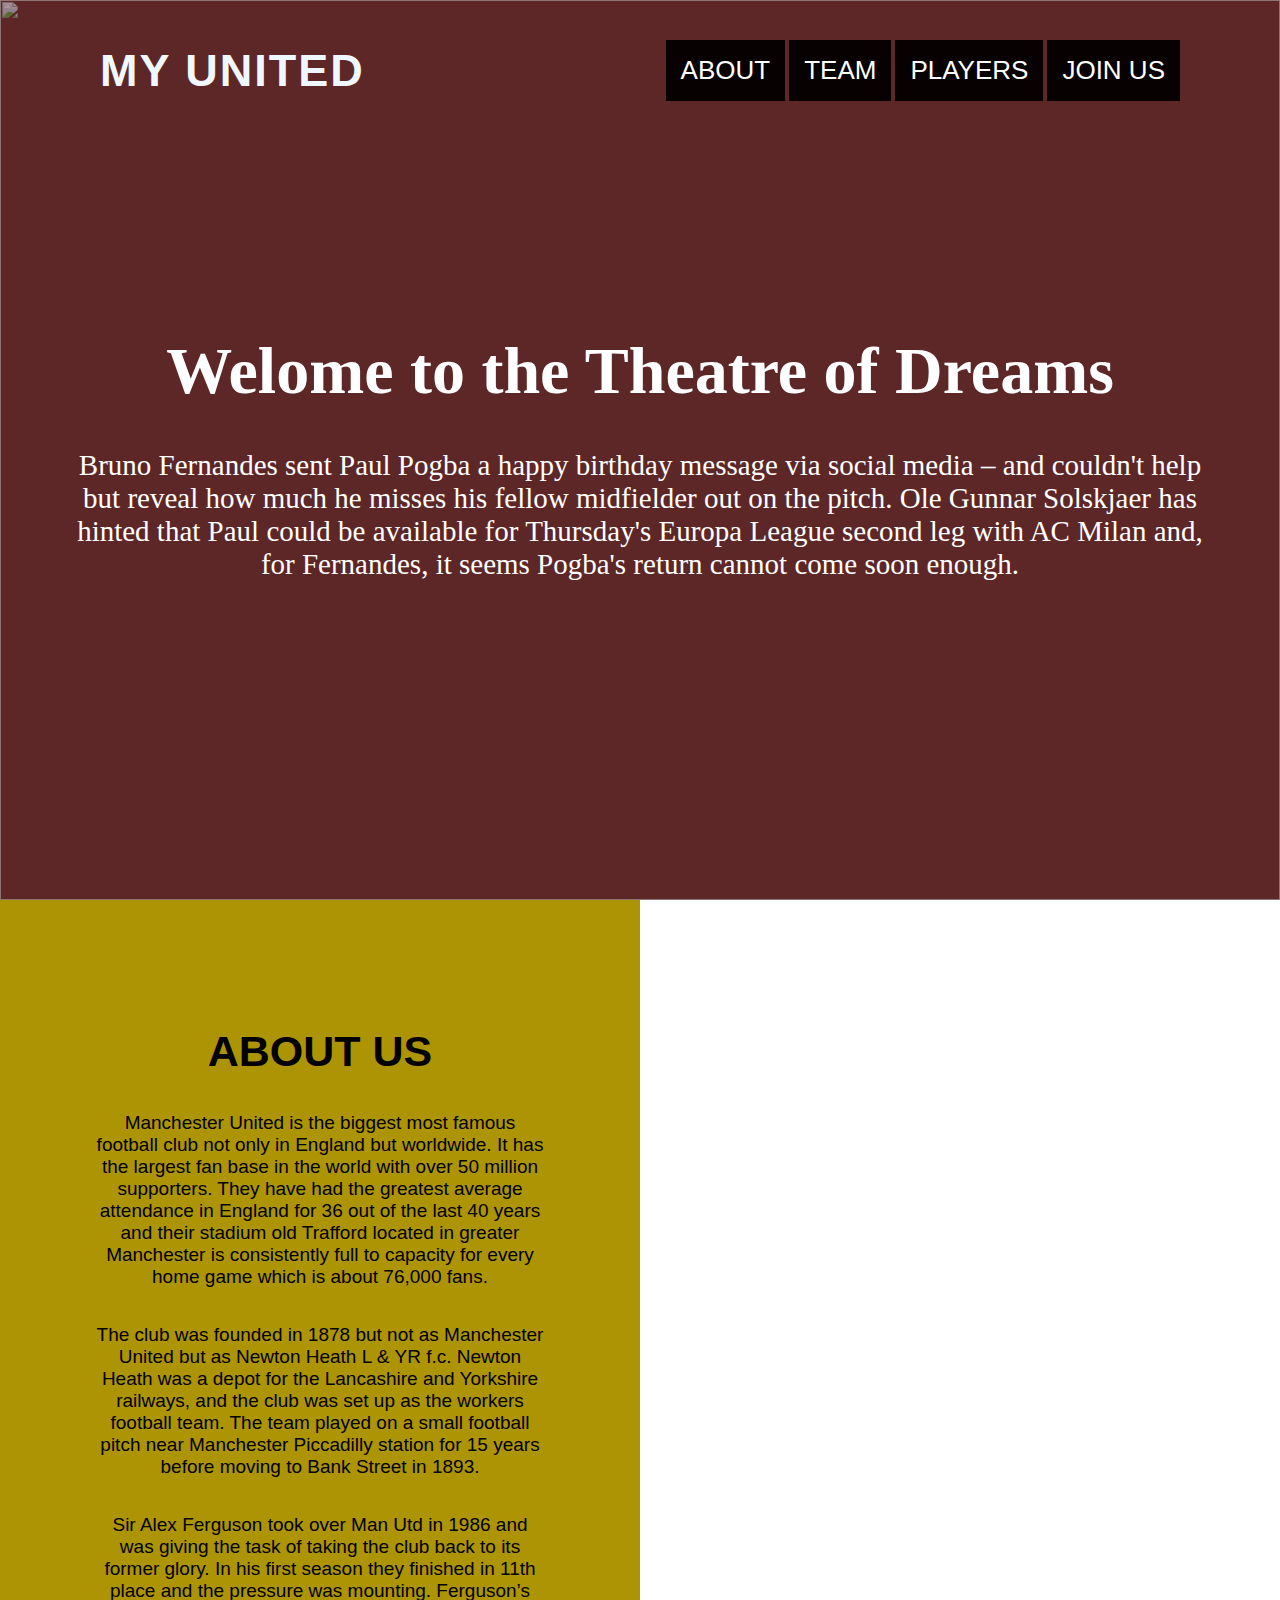
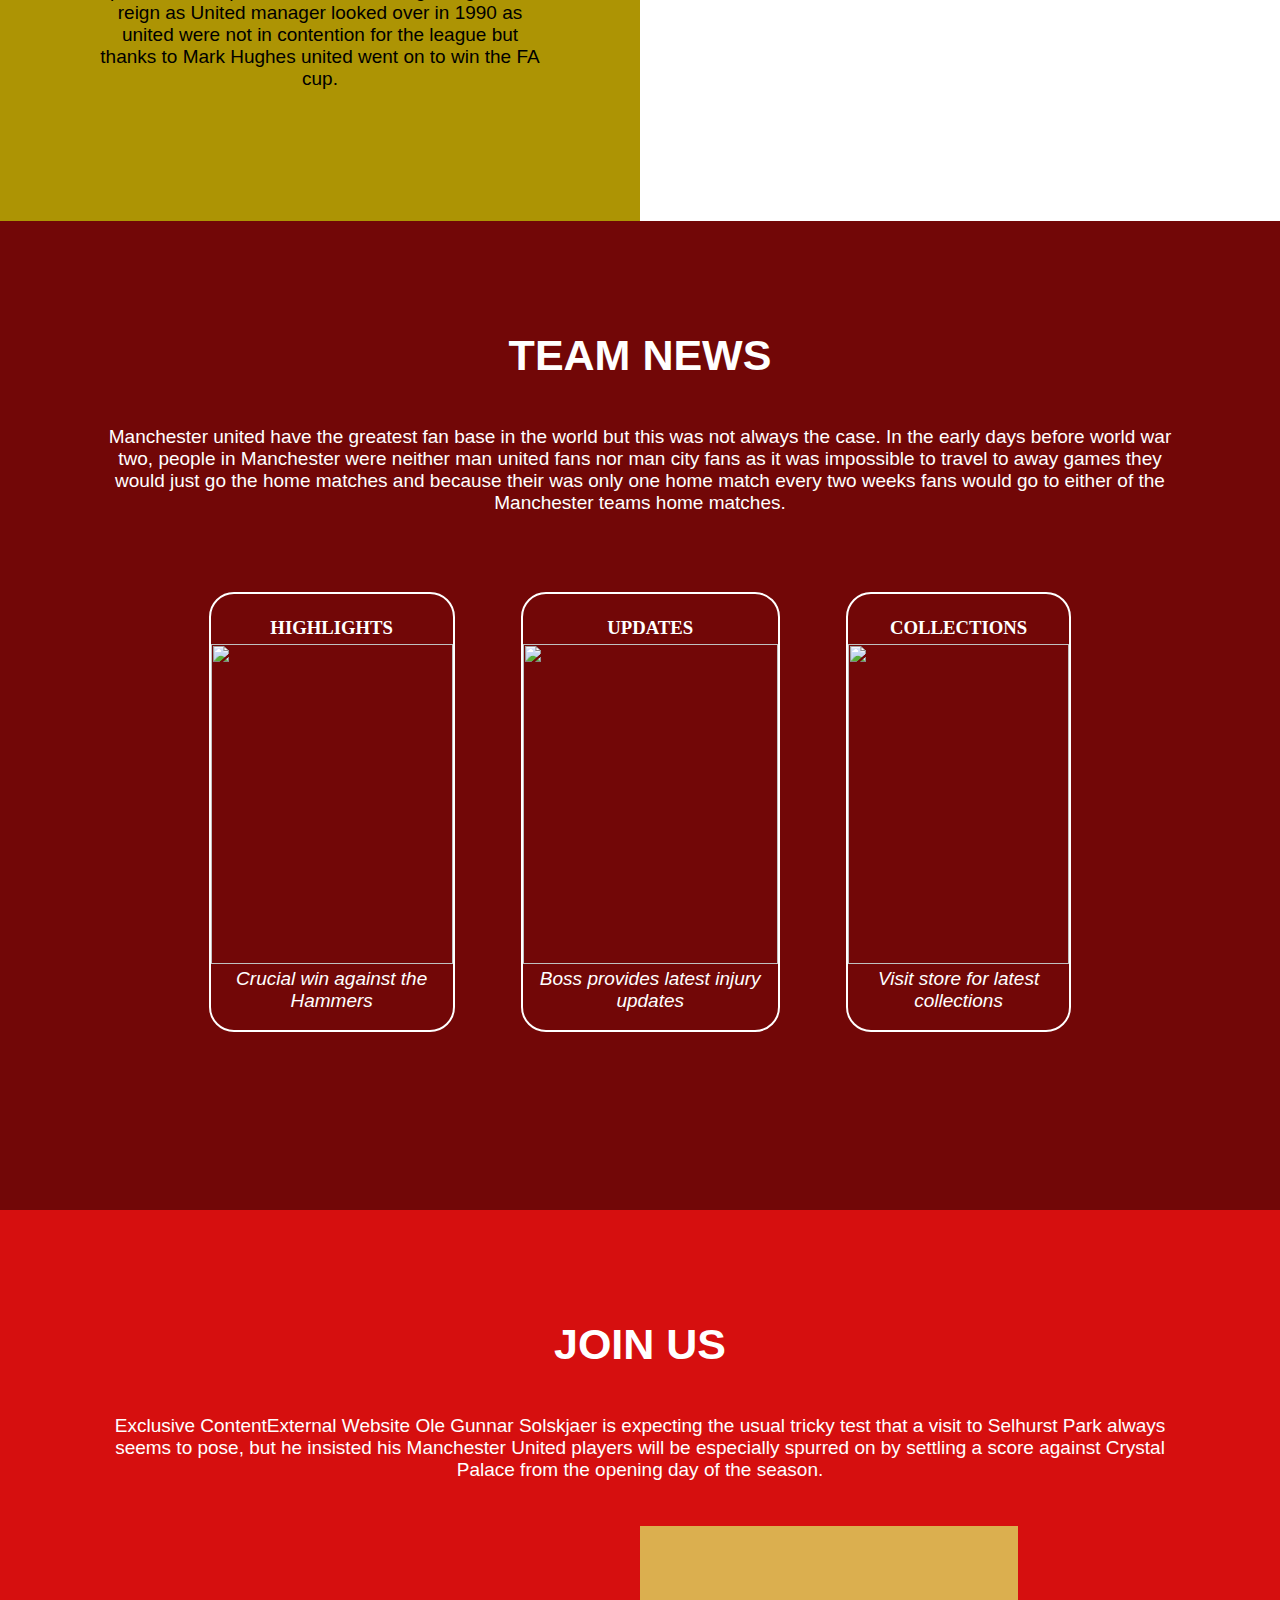
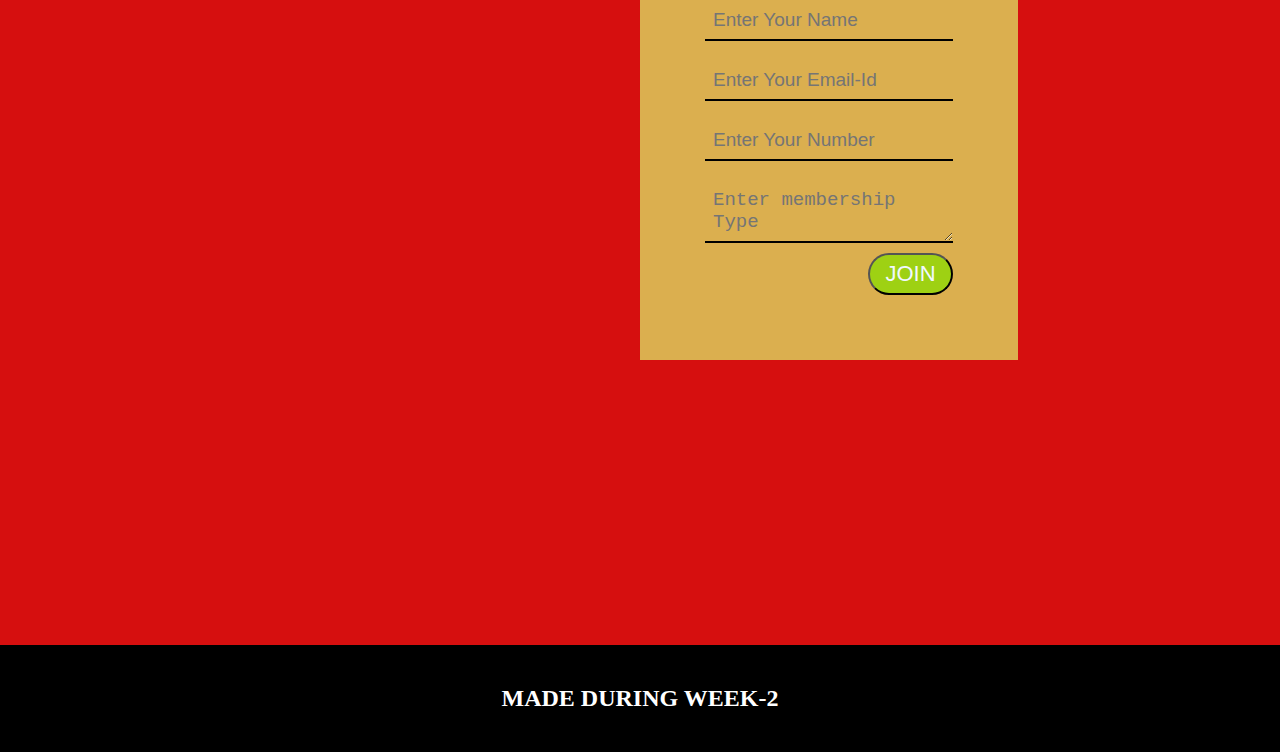
==== index.html @ 51025afa "Rename main.html to index.html" ====
<!DOCTYPE html>
<html lang="en" dir="ltr">
    <head>
        <meta charset="utf-8">
        <meta name="viewport" content="width=device-width, initial-scale=1.0">
        <title>Manchester United</title>

        <link rel="stylesheet" href="./action.css">
    </head>



    <body>



    
        <div class="d1">   


            <img src="https://wallpaperaccess.com/full/1087337.jpg" alt="" >

            <div class="top" id="top1">


                <a href="#" class="l1">MY   UNITED</a>
                <ul id="ul1">
                    <li><a class="xx" href="#pg2">ABOUT</a></li>
                    <li><a href="#pg3">TEAM</a></li>
                    <li><a href="#">PLAYERS</a></li>
                    <li><a href="#pg4">JOIN US</a></li>
                </ul>

            </div>

            <div class="p1body">

                <h2>Welome to the Theatre of Dreams</h2> <br>
                <p>Bruno Fernandes sent Paul Pogba a happy birthday message via social media – and couldn't help but reveal how much he misses his fellow midfielder out on the pitch. Ole Gunnar Solskjaer has hinted that Paul could be available for Thursday's Europa League second leg with AC Milan and, for Fernandes, it seems Pogba's return cannot come soon enough.</p>
            </div>
        
        
        </div>


        <section class="page2" id="pg2">

            <div class="about">
                <h2>ABOUT US</h2><br><br>
                <p>Manchester United is the biggest most famous football club not only in England but worldwide. It has the largest fan base in the world with over 50 million supporters. They have had the greatest average attendance in England for 36 out of the last 40 years and their stadium old Trafford located in greater Manchester is consistently full to capacity for every home game which is about 76,000 fans. </p>
                <br><br>
                <p>The club was founded in 1878 but not as Manchester United but as Newton Heath L & YR f.c. Newton Heath was a depot for the Lancashire and Yorkshire railways, and the club was set up as the workers football team. The team played on a small football pitch near Manchester Piccadilly station for 15 years before moving to Bank Street in 1893. </p>
                <br><br>
                <p>Sir Alex Ferguson took over Man Utd in 1986 and was giving the task of taking the club back to its former glory. In his first season they finished in 11th place and the pressure was mounting. Ferguson’s reign as United manager looked over in 1990 as united were not in contention for the league but thanks to Mark Hughes united went on to win the FA cup. </p>
                <br><br>
            </div>
            <img src="https://wallpaperaccess.com/full/2370312.jpg" alt="">




        </section>



        <section class="page3" id="pg3">

            <h2>TEAM NEWS</h2><br><br>

            <p>Manchester united have the greatest fan base in the world but this was not always the case. In the early days before world war two, people in Manchester were neither man united fans nor man city fans as it was impossible to travel to away games they would just go the home matches and because their was only one home match every two weeks fans would go to either of the Manchester teams home matches.</p>

            <div class="container">
                <div class="card">

                    <h3>HIGHLIGHTS</h3>

                    <img src="https://assets.manutd.com/AssetPicker/images/0/0/14/201/969107/IMG_3793_20210314829368111615761322622_thumb.jpg" alt="">

                    <p><i>Crucial win against the Hammers</i></p>

                </div>

                <div class="card">

                    <h3>UPDATES</h3>

                    <img src="https://assets.manutd.com/AssetPicker/images/0/0/14/201/969205/MUFC_v_WHU_145_copy_21615760032145_thumb.jpg
                    " alt="">

                    <p><i>Boss provides latest injury updates</i></p>

                </div>

                <div class="card">

                    <h3>COLLECTIONS</h3>

                    <img src="https://assets.manutd.com/AssetPicker/images/0/0/14/192/966876/UnitedBriefing3March_11614704334159_thumb.jpg
                    " alt="">

                    <p><i>Visit store for latest collections</i></p>

                </div>
            </div>






        </section>




        <section class="page4" id="pg4"> 

            <h2>JOIN US</h2><br><br>
            <p>Exclusive ContentExternal Website Ole Gunnar Solskjaer is expecting the usual tricky test that a visit to Selhurst Park always seems to pose, but he insisted his Manchester United players will be especially spurred on by settling a score against Crystal Palace from the opening day of the season.</p>

            <div class="page4-div">
                <img src="https://i.pinimg.com/originals/77/a5/60/77a560fea9b616d5882d2d8f8c673c8d.jpg"  alt="">
                <form action="">
                    <input type="text" placeholder="Enter Your Name">
                    <input type="email" placeholder="Enter Your Email-Id">
                    <input type="Number" placeholder="Enter Your Number">
                    <!-- <input type="text" placeholder="Enter Your Name"> -->
                    <textarea placeholder="Enter membership Type"></textarea>
                    <button>JOIN</button>

                </form>
            
               
            </div>
        
        
        
        
        </section>

        <div class="footer">
            <h2>MADE DURING WEEK-2</h2>
        </div>




    </body>
</html>
---- action.css ----
*{
    margin: 0%;
    padding: 0%;
    box-sizing: border-box;
}

html{
    /* scroll-behavior: smooth; */
    overflow-y: scroll; 
    scroll-behavior: smooth;
    scroll-snap-type: y mandatory;
}
/* body{
    overflow: hidden;
} */


.d1{
    height: 100vh;
    width: 100%;
    position: relative;
    background: rgb(94, 39, 39);
}

.d1 img
{
    width: 100%;
    height:100vh;
    position: absolute;
    top: 0px;
    left: 0px;
    opacity: 0.5;
}


.top{
    position: absolute;
    padding: 40px 100px;
    top: 0;
    left: 0;
    align-items: center;
    justify-content: space-between;
    width: 100%;
    display: flex;
    
}

/* .top a{
    color: aliceblue;
    text-decoration: none;
    font-size: 35px;
    font-family: 'Lucida Sans', 'Lucida Sans Regular', 'Lucida Grande', 'Lucida Sans Unicode', Geneva, Verdana, sans-serif;
} */

.l1{
    font-size: 45px;
    font-weight: 600;
    color: aliceblue;
    text-decoration: none;
    font-family: 'Segoe UI', Tahoma, Geneva, Verdana, sans-serif;
    font-weight: bolder;
    letter-spacing: 2px;
}

.top ul li{
    /* color: white; */
    text-decoration: none;
    display: inline-block;
    font-size: 26px;
    font-family: Verdana, Geneva, Tahoma, sans-serif;
    padding: 15px;
    cursor:pointer;
    background-color: rgb(7, 1, 1);
    position: relative;
}

.top ul li::after{
    content: "";
    width: 0;
    height: 4px;
    background: yellow;
    position: absolute;
    bottom: 0;
    left: 0;
    transition: 0.4s ease;
}

.top ul li:hover::after{
    width: 100%;
}

.top ul li a{
    color: white;
    text-decoration: none;
    /* background-color: black;
    padding: 30%; */
}

.p1body{
    color: white;
    position: absolute;
    text-align: center;
    top: 37%;
    
    max-width: 100%;
    font-size: 35px;
    padding: 0 5%;
}


.p1body h2{
    font-size: 66px;
}

.p1body p{
    font-size: 29px;
}

.page2{

    display: flex;
    flex-direction: row;
}

.page2 img , .about{
    width: 50%;
}
.about{
    background-color: rgb(173, 148, 4);
    text-align: center;
    padding: 95px;
    text-align: center;
}

.about h2{
    margin-top:32px;
    font-size: 43px;
    font-family: 'Gill Sans', 'Gill Sans MT', Calibri, 'Trebuchet MS', sans-serif;

}
.about p{
    font-size: 19px;
    font-family: 'Segoe UI', Tahoma, Geneva, Verdana, sans-serif;
}

.page3{
    background-color: rgb(114, 7, 7);
    color: white;
    padding: 100px;
    text-align: center;
}


.page3 h2{
    margin-top:32px;
    font-size: 43px;
    font-family: 'Gill Sans', 'Gill Sans MT', Calibri, 'Trebuchet MS', sans-serif;
    margin: 10px 0;

}
.page3 p{
    font-size: 19px;
    font-family: 'Segoe UI', Tahoma, Geneva, Verdana, sans-serif;
}

.container{
    width: 86%;
    margin: 45px auto;
    display: flex;
    flex-direction: row;
    justify-content: space-between;
    cursor: pointer;
    
}
.card{
    border:2px solid white ;
    border-radius: 25px;
    margin: 33px;
    padding: 18px 0;
    transition: 0.5s ease;

    
}
.container :hover{
    background: rgb(247, 44, 44);
}


.card img{
    width: 100%;
    height: 320px;
}

.card h3{
    padding top: 0px;
    padding: 5px;
}

.page4{
    background: rgb(214, 15, 15);
    padding: 100px;
    text-align: center;
    color: white;
    height: 115vh;
}
.page4-div{
    display: flex;
    width: 70%;
    margin: 45px auto;

}

.page4-div img{
    width: 75%;
}
form{
    display: flex;
    flex-direction: column;
    width: 50%;
    background-color: rgb(219, 175, 79);
    padding: 65px;
}

form input,form textarea{
    margin: 10px 0;
    background-color: rgb(219, 175, 79);
    padding: 8px;
    text-decoration: none;
    outline: none;
    border: none;
    font-size: 19px;
    border-bottom: 2px solid black;
}
form button {
    cursor: pointer;
    /* height: 36px; */
    border-radius: 22px;
    background-color: rgb(158, 209, 19);
    color: aliceblue;
    font-size: 22px;
    padding: 6px 12px;
    margin-left: auto;
    width: 85px;
    transition: 0.4s ease;
    
}
form button:hover{
    /* opacity: 1.2%; */
    outline: 0;
    border: none;
    background: black;
}


.page4 h2{
    margin-top:-12px;
    font-size: 43px;
    font-family: 'Gill Sans', 'Gill Sans MT', Calibri, 'Trebuchet MS', sans-serif;
    margin: 10px 0;

}
.page4 p{
    font-size: 19px;
    font-family: 'Segoe UI', Tahoma, Geneva, Verdana, sans-serif;
}
.footer{
    background: black;
    color: white;
    padding: 40px 20%;
    text-align: center;
}

@media only screen and (max-width: 700px) and (min-width: 200px)
{
    .top ul{
        display: none;
    }

    .top a{
        margin: 0 auto;
    }
    

    

    .p1body{
        top: 20%;
    }

    .p1body h2{
        font-size: 36px;
        margin-bottom: 20;
    }

    .p1body p{
        font-size: 18px;
    }

    .page2{
        flex-direction: column;
        /* margin-right: 0%; */
    }
    #ul1{
        display: none;
    }

    .page2 img, .about{
        width: 100%;
    }

    .about{
        padding: 10px;
    }

    .page2{
        padding: 15px;
    }

    .container{
        flex-direction: column;
    }
    .card{
        margin: 1px;
        margin-bottom: 20px;
    }

    .page4{
        padding: 15px 10px;
        /* margin-bottom: 2px; */
    }
    .page4-div{ 
        padding-bottom:18px: ;
        flex-direction: column;
    }
    .page4-div img,form{
        width: 100%;
    }
    .page4-div form{
        height: 41.2vh;
        padding: 15px;
        margin-bottom: 14px;
    }
    .page4-div img{
        height: 30vh;
    }
    .footer{
        margin-bottom: 0px;
        padding: 5px;
    }
}
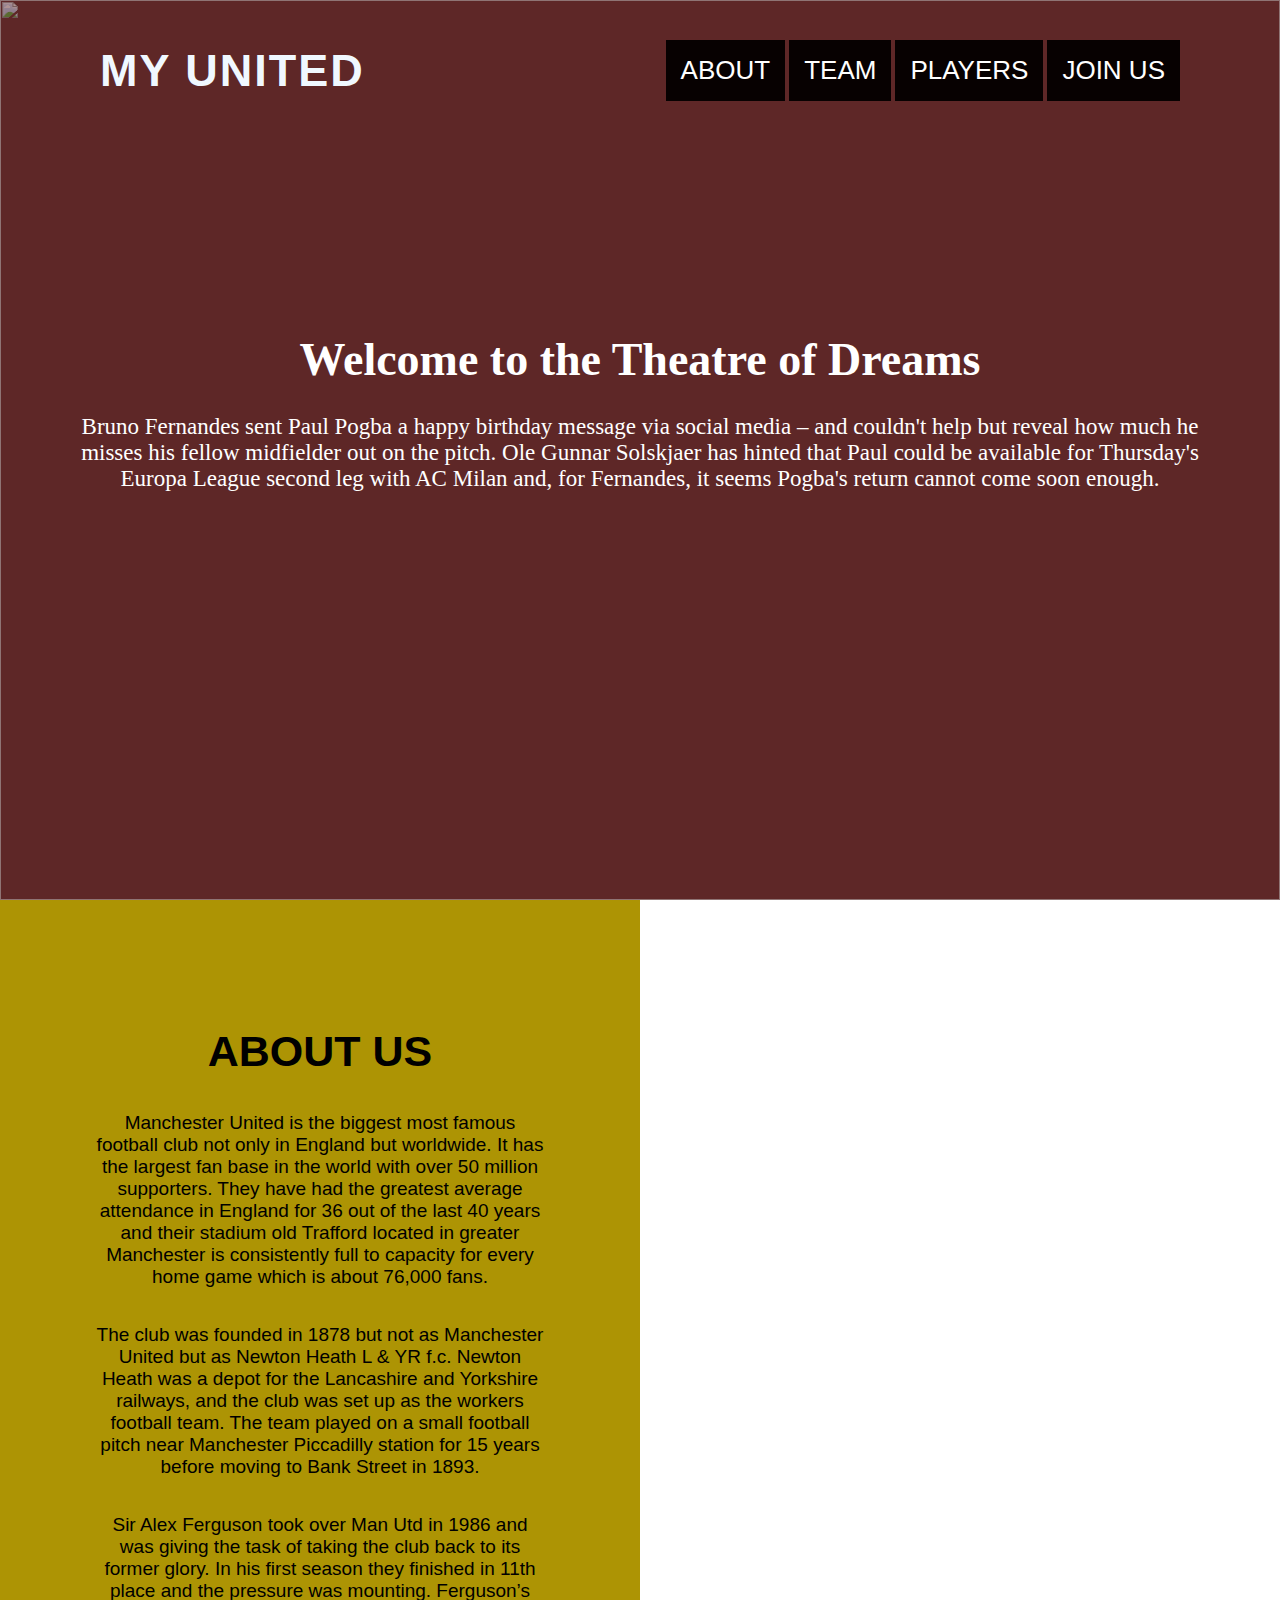
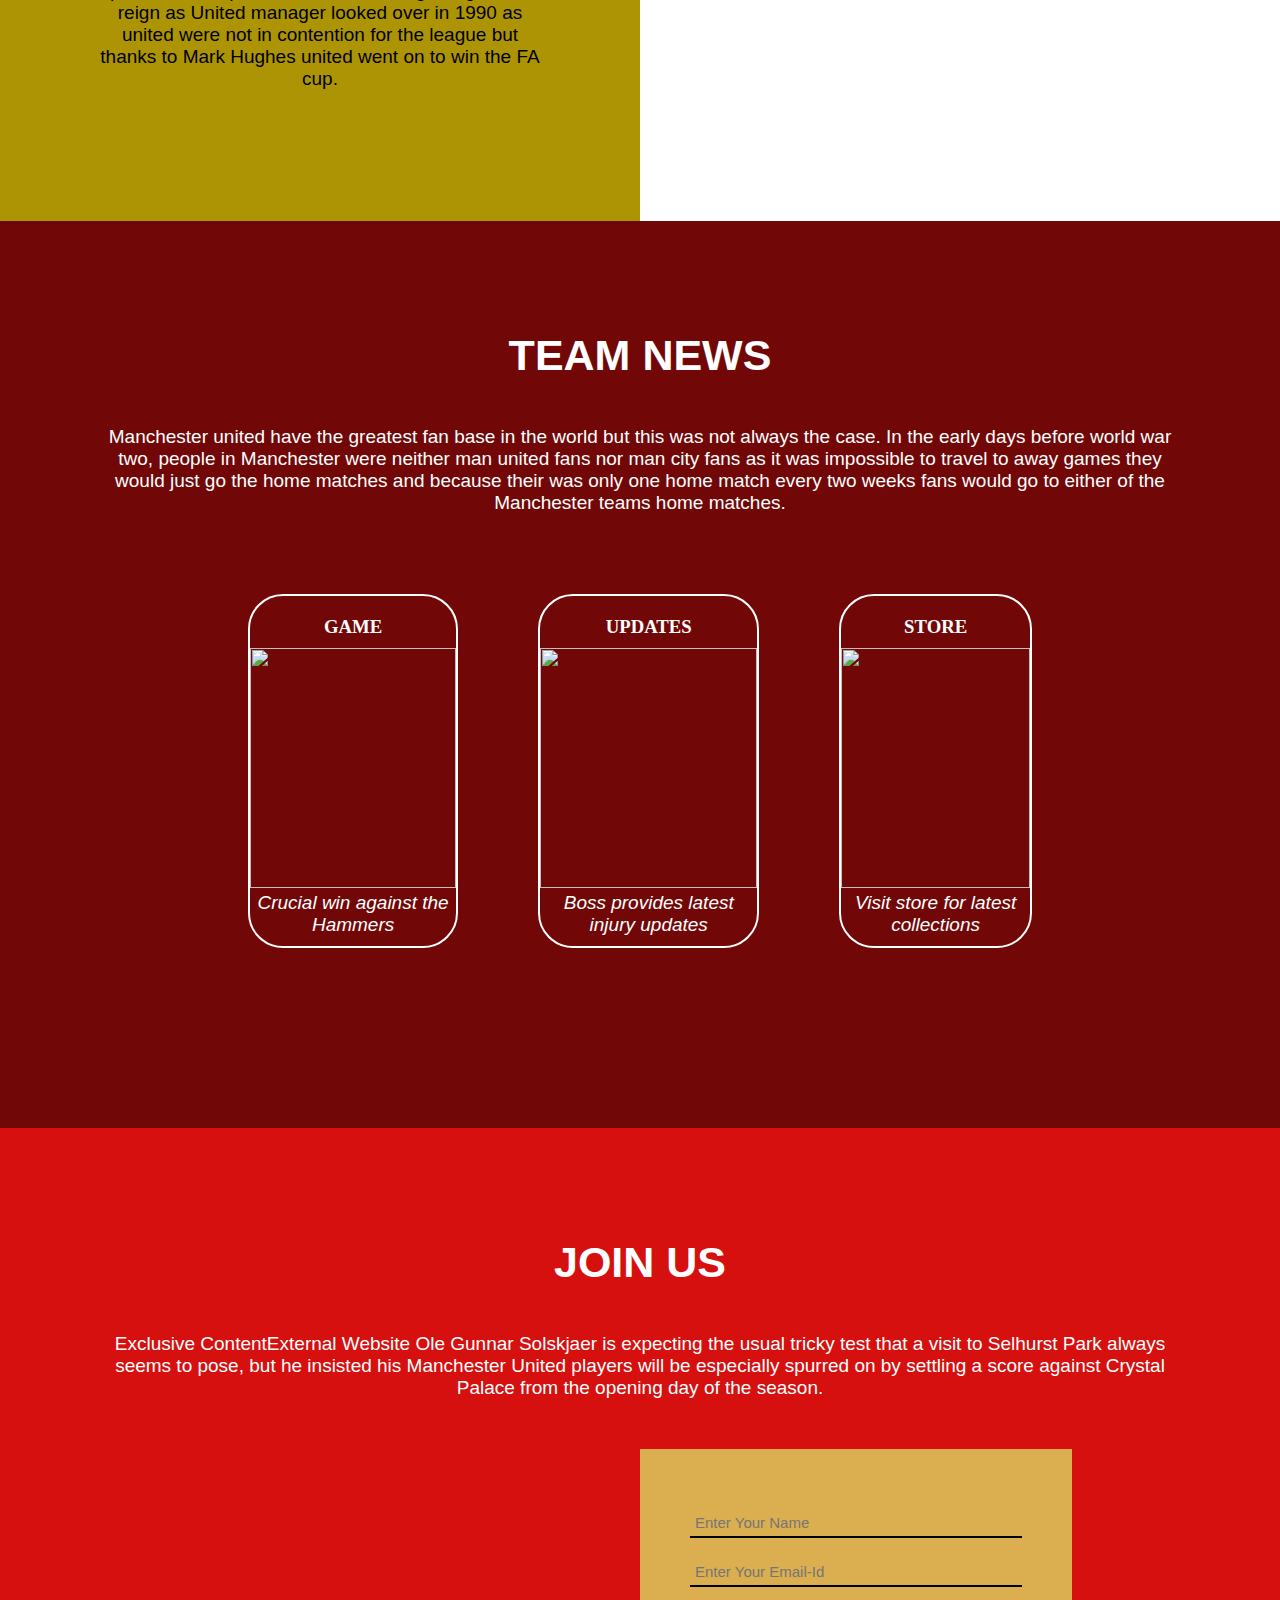
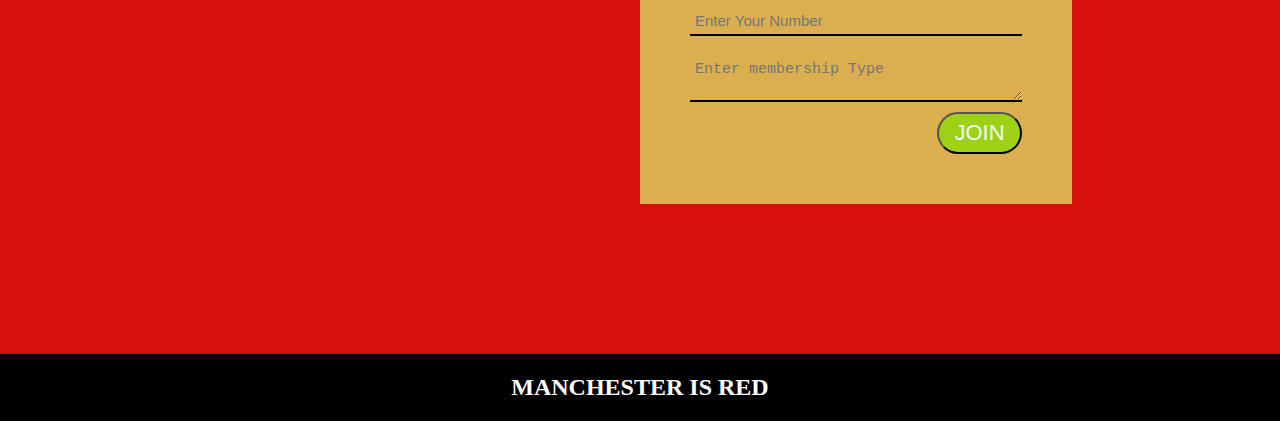
==== commit 4e279971: "FinalEDIT" ====
--- a/index.html
+++ b/index.html
@@ -1,149 +1,169 @@
 <!DOCTYPE html>
 <html lang="en" dir="ltr">
-    <head>
-        <meta charset="utf-8">
-        <meta name="viewport" content="width=device-width, initial-scale=1.0">
-        <title>Manchester United</title>
 
-        <link rel="stylesheet" href="./action.css">
-    </head>
+<head>
+    <meta charset="utf-8">
+    <meta name="viewport" content="width=device-width, initial-scale=1.0">
+    <title>Manchester United</title>
+
+    <link rel="stylesheet" href="./action.css">
+</head>
 
 
 
-    <body>
-
-
-
-    
-        <div class="d1">   
-
-
-            <img src="https://wallpaperaccess.com/full/1087337.jpg" alt="" >
-
-            <div class="top" id="top1">
-
-
-                <a href="#" class="l1">MY   UNITED</a>
-                <ul id="ul1">
-                    <li><a class="xx" href="#pg2">ABOUT</a></li>
-                    <li><a href="#pg3">TEAM</a></li>
-                    <li><a href="#">PLAYERS</a></li>
-                    <li><a href="#pg4">JOIN US</a></li>
-                </ul>
-
-            </div>
-
-            <div class="p1body">
-
-                <h2>Welome to the Theatre of Dreams</h2> <br>
-                <p>Bruno Fernandes sent Paul Pogba a happy birthday message via social media – and couldn't help but reveal how much he misses his fellow midfielder out on the pitch. Ole Gunnar Solskjaer has hinted that Paul could be available for Thursday's Europa League second leg with AC Milan and, for Fernandes, it seems Pogba's return cannot come soon enough.</p>
-            </div>
-        
-        
-        </div>
-
-
-        <section class="page2" id="pg2">
-
-            <div class="about">
-                <h2>ABOUT US</h2><br><br>
-                <p>Manchester United is the biggest most famous football club not only in England but worldwide. It has the largest fan base in the world with over 50 million supporters. They have had the greatest average attendance in England for 36 out of the last 40 years and their stadium old Trafford located in greater Manchester is consistently full to capacity for every home game which is about 76,000 fans. </p>
-                <br><br>
-                <p>The club was founded in 1878 but not as Manchester United but as Newton Heath L & YR f.c. Newton Heath was a depot for the Lancashire and Yorkshire railways, and the club was set up as the workers football team. The team played on a small football pitch near Manchester Piccadilly station for 15 years before moving to Bank Street in 1893. </p>
-                <br><br>
-                <p>Sir Alex Ferguson took over Man Utd in 1986 and was giving the task of taking the club back to its former glory. In his first season they finished in 11th place and the pressure was mounting. Ferguson’s reign as United manager looked over in 1990 as united were not in contention for the league but thanks to Mark Hughes united went on to win the FA cup. </p>
-                <br><br>
-            </div>
-            <img src="https://wallpaperaccess.com/full/2370312.jpg" alt="">
+<body>
 
 
 
 
-        </section>
+    <div class="d1">
+
+
+        <img src="https://wallpaperaccess.com/full/1087337.jpg" alt="">
+
+        <div class="top" id="top1">
+
+
+            <a href="#" class="l1">MY UNITED</a>
+            <ul id="ul1">
+                <li><a class="xx" href="#pg2">ABOUT</a></li>
+                <li><a href="#pg3">TEAM</a></li>
+                <li><a href="#">PLAYERS</a></li>
+                <li><a href="#pg4">JOIN US</a></li>
+            </ul>
+
+        </div>
+
+        <div class="p1body">
+
+            <h2>Welcome to the Theatre of Dreams</h2> <br>
+            <p>Bruno Fernandes sent Paul Pogba a happy birthday message via social media – and couldn't help but reveal
+                how much he misses his fellow midfielder out on the pitch. Ole Gunnar Solskjaer has hinted that Paul
+                could be available for Thursday's Europa League second leg with AC Milan and, for Fernandes, it seems
+                Pogba's return cannot come soon enough.</p>
+        </div>
+
+
+    </div>
+
+
+    <section class="page2" id="pg2">
+
+        <div class="about">
+            <h2>ABOUT US</h2><br><br>
+            <p>Manchester United is the biggest most famous football club not only in England but worldwide. It has the
+                largest fan base in the world with over 50 million supporters. They have had the greatest average
+                attendance in England for 36 out of the last 40 years and their stadium old Trafford located in greater
+                Manchester is consistently full to capacity for every home game which is about 76,000 fans. </p>
+            <br><br>
+            <p>The club was founded in 1878 but not as Manchester United but as Newton Heath L & YR f.c. Newton Heath
+                was a depot for the Lancashire and Yorkshire railways, and the club was set up as the workers football
+                team. The team played on a small football pitch near Manchester Piccadilly station for 15 years before
+                moving to Bank Street in 1893. </p>
+            <br><br>
+            <p>Sir Alex Ferguson took over Man Utd in 1986 and was giving the task of taking the club back to its former
+                glory. In his first season they finished in 11th place and the pressure was mounting. Ferguson’s reign
+                as United manager looked over in 1990 as united were not in contention for the league but thanks to Mark
+                Hughes united went on to win the FA cup. </p>
+            <br><br>
+        </div>
+        <img src="https://wallpaperaccess.com/full/2370312.jpg" alt="">
 
 
 
-        <section class="page3" id="pg3">
 
-            <h2>TEAM NEWS</h2><br><br>
+    </section>
 
-            <p>Manchester united have the greatest fan base in the world but this was not always the case. In the early days before world war two, people in Manchester were neither man united fans nor man city fans as it was impossible to travel to away games they would just go the home matches and because their was only one home match every two weeks fans would go to either of the Manchester teams home matches.</p>
 
-            <div class="container">
-                <div class="card">
 
-                    <h3>HIGHLIGHTS</h3>
+    <section class="page3" id="pg3">
 
-                    <img src="https://assets.manutd.com/AssetPicker/images/0/0/14/201/969107/IMG_3793_20210314829368111615761322622_thumb.jpg" alt="">
+        <h2>TEAM NEWS</h2><br><br>
 
-                    <p><i>Crucial win against the Hammers</i></p>
+        <p>Manchester united have the greatest fan base in the world but this was not always the case. In the early days
+            before world war two, people in Manchester were neither man united fans nor man city fans as it was
+            impossible to travel to away games they would just go the home matches and because their was only one home
+            match every two weeks fans would go to either of the Manchester teams home matches.</p>
 
-                </div>
+        <div class="container">
+            <div class="card">
 
-                <div class="card">
+                <h3>GAME</h3>
 
-                    <h3>UPDATES</h3>
+                <img src="https://assets.manutd.com/AssetPicker/images/0/0/14/201/969107/IMG_3793_20210314829368111615761322622_thumb.jpg"
+                    alt="">
 
-                    <img src="https://assets.manutd.com/AssetPicker/images/0/0/14/201/969205/MUFC_v_WHU_145_copy_21615760032145_thumb.jpg
+                <p><i>Crucial win against the Hammers</i></p>
+
+            </div>
+
+            <div class="card">
+
+                <h3>UPDATES</h3>
+
+                <img src="https://assets.manutd.com/AssetPicker/images/0/0/14/201/969205/MUFC_v_WHU_145_copy_21615760032145_thumb.jpg
                     " alt="">
 
-                    <p><i>Boss provides latest injury updates</i></p>
+                <p><i>Boss provides latest injury updates</i></p>
 
-                </div>
+            </div>
 
-                <div class="card">
+            <div class="card">
 
-                    <h3>COLLECTIONS</h3>
+                <h3>STORE</h3>
 
-                    <img src="https://assets.manutd.com/AssetPicker/images/0/0/14/192/966876/UnitedBriefing3March_11614704334159_thumb.jpg
+                <img src="https://assets.manutd.com/AssetPicker/images/0/0/14/192/966876/UnitedBriefing3March_11614704334159_thumb.jpg
                     " alt="">
 
-                    <p><i>Visit store for latest collections</i></p>
+                <p><i>Visit store for latest collections</i></p>
 
-                </div>
             </div>
+        </div>
 
 
 
 
 
 
-        </section>
+    </section>
 
 
 
 
-        <section class="page4" id="pg4"> 
+    <section class="page4" id="pg4">
 
-            <h2>JOIN US</h2><br><br>
-            <p>Exclusive ContentExternal Website Ole Gunnar Solskjaer is expecting the usual tricky test that a visit to Selhurst Park always seems to pose, but he insisted his Manchester United players will be especially spurred on by settling a score against Crystal Palace from the opening day of the season.</p>
+        <h2>JOIN US</h2><br><br>
+        <p>Exclusive ContentExternal Website Ole Gunnar Solskjaer is expecting the usual tricky test that a visit to
+            Selhurst Park always seems to pose, but he insisted his Manchester United players will be especially spurred
+            on by settling a score against Crystal Palace from the opening day of the season.</p>
 
-            <div class="page4-div">
-                <img src="https://i.pinimg.com/originals/77/a5/60/77a560fea9b616d5882d2d8f8c673c8d.jpg"  alt="">
-                <form action="">
-                    <input type="text" placeholder="Enter Your Name">
-                    <input type="email" placeholder="Enter Your Email-Id">
-                    <input type="Number" placeholder="Enter Your Number">
-                    <!-- <input type="text" placeholder="Enter Your Name"> -->
-                    <textarea placeholder="Enter membership Type"></textarea>
-                    <button>JOIN</button>
+        <div class="page4-div">
+            <img src="https://i.pinimg.com/originals/77/a5/60/77a560fea9b616d5882d2d8f8c673c8d.jpg" alt="">
+            <form action="">
+                <input type="text" placeholder="Enter Your Name">
+                <input type="email" placeholder="Enter Your Email-Id">
+                <input type="Number" placeholder="Enter Your Number">
+                <!-- <input type="text" placeholder="Enter Your Name"> -->
+                <textarea placeholder="Enter membership Type"></textarea>
+                <button>JOIN</button>
 
-                </form>
-            
-               
-            </div>
-        
-        
-        
-        
-        </section>
+            </form>
 
-        <div class="footer">
-            <h2>MADE DURING WEEK-2</h2>
+
         </div>
 
 
 
 
-    </body>
-</html>
+    </section>
+
+    <div class="footer">
+        <h2>MANCHESTER IS RED</h2>
+    </div>
+
+
+
+
+</body>
+
+</html>--- a/action.css
+++ b/action.css
@@ -60,6 +60,8 @@
     font-family: 'Segoe UI', Tahoma, Geneva, Verdana, sans-serif;
     font-weight: bolder;
     letter-spacing: 2px;
+    text-align: center;
+    /* position: relative; */
 }
 
 .top ul li{
@@ -103,17 +105,19 @@
     top: 37%;
     
     max-width: 100%;
-    font-size: 35px;
+    font-size: 25px;
     padding: 0 5%;
 }
 
 
 .p1body h2{
-    font-size: 66px;
+    font-size: 46px;
+    
 }
 
 .p1body p{
-    font-size: 29px;
+    font-size: 23px;
+
 }
 
 .page2{
@@ -164,8 +168,8 @@
 }
 
 .container{
-    width: 86%;
-    margin: 45px auto;
+    width: 80%;
+    margin: 40px auto;
     display: flex;
     flex-direction: row;
     justify-content: space-between;
@@ -174,26 +178,30 @@
 }
 .card{
     border:2px solid white ;
+    border-radius: 35px;
+    margin: 40px;
+    padding: 10px 0;
+    transition: 0.4s ease;
+
+    
+}
+.card h3, .card p{
     border-radius: 25px;
-    margin: 33px;
-    padding: 18px 0;
-    transition: 0.5s ease;
-
-    
 }
 .container :hover{
     background: rgb(247, 44, 44);
+    /* border-radius: 25px; */
 }
 
 
 .card img{
     width: 100%;
-    height: 320px;
+    height: 240px;
 }
 
 .card h3{
     padding top: 0px;
-    padding: 5px;
+    padding: 10px;
 }
 
 .page4{
@@ -201,34 +209,34 @@
     padding: 100px;
     text-align: center;
     color: white;
-    height: 115vh;
+    /* height: 115vh; */
 }
 .page4-div{
     display: flex;
-    width: 70%;
-    margin: 45px auto;
+    width: 80%;
+    margin: 50px auto;
 
 }
 
 .page4-div img{
-    width: 75%;
+    width: 50%;
 }
 form{
     display: flex;
     flex-direction: column;
     width: 50%;
     background-color: rgb(219, 175, 79);
-    padding: 65px;
+    padding: 50px;
 }
 
 form input,form textarea{
     margin: 10px 0;
     background-color: rgb(219, 175, 79);
-    padding: 8px;
+    padding: 5px;
     text-decoration: none;
     outline: none;
     border: none;
-    font-size: 19px;
+    font-size: 15px;
     border-bottom: 2px solid black;
 }
 form button {
@@ -266,7 +274,7 @@
 .footer{
     background: black;
     color: white;
-    padding: 40px 20%;
+    padding: 20px 15%;
     text-align: center;
 }
 
@@ -279,21 +287,31 @@
     .top a{
         margin: 0 auto;
     }
+    .l1{
+        font-size: 32px;
+        width: 100%;
+        text-align: center;
+        /*justify-content: center; */
+    }
     
 
     
 
     .p1body{
         top: 20%;
+        
     }
 
     .p1body h2{
         font-size: 36px;
-        margin-bottom: 20;
+        margin-bottom: 20px;
     }
 
     .p1body p{
-        font-size: 18px;
+        font-size: 18 px;
+        /* width: 80%;
+        text-align: center;
+        margin-left:45px; */
     }
 
     .page2{
@@ -312,20 +330,34 @@
         padding: 10px;
     }
 
-    .page2{
+    .page3{
         padding: 15px;
     }
 
     .container{
+        /* display: flex; */
         flex-direction: column;
+        margin: 25px auto;
+        /* width: 250px; */
+        /* margin-left: -35px; */
     }
     .card{
-        margin: 1px;
-        margin-bottom: 20px;
+        /* margin: 10px; */
+        /* display: block; */
+        display: flexbox;
+        /* margin-bottom: 15px; */
+
+    }
+
+    .card img{
+        height: 100px;
+        width: 100px;
+        /* padding: 20px; */
     }
 
     .page4{
-        padding: 15px 10px;
+        padding: 15px ;
+        /* height: 100%; */
         /* margin-bottom: 2px; */
     }
     .page4-div{ 
@@ -336,15 +368,18 @@
         width: 100%;
     }
     .page4-div form{
-        height: 41.2vh;
-        padding: 15px;
-        margin-bottom: 14px;
+        height: 45vh;
+        padding: 20px;
+        padding-bottom: 15px;
+        margin-bottom: 1px;
     }
     .page4-div img{
         height: 30vh;
     }
-    .footer{
-        margin-bottom: 0px;
-        padding: 5px;
+    
+    .page3 p{
+        width: 100%;
+        /* padding: -10px; */
+
     }
 }